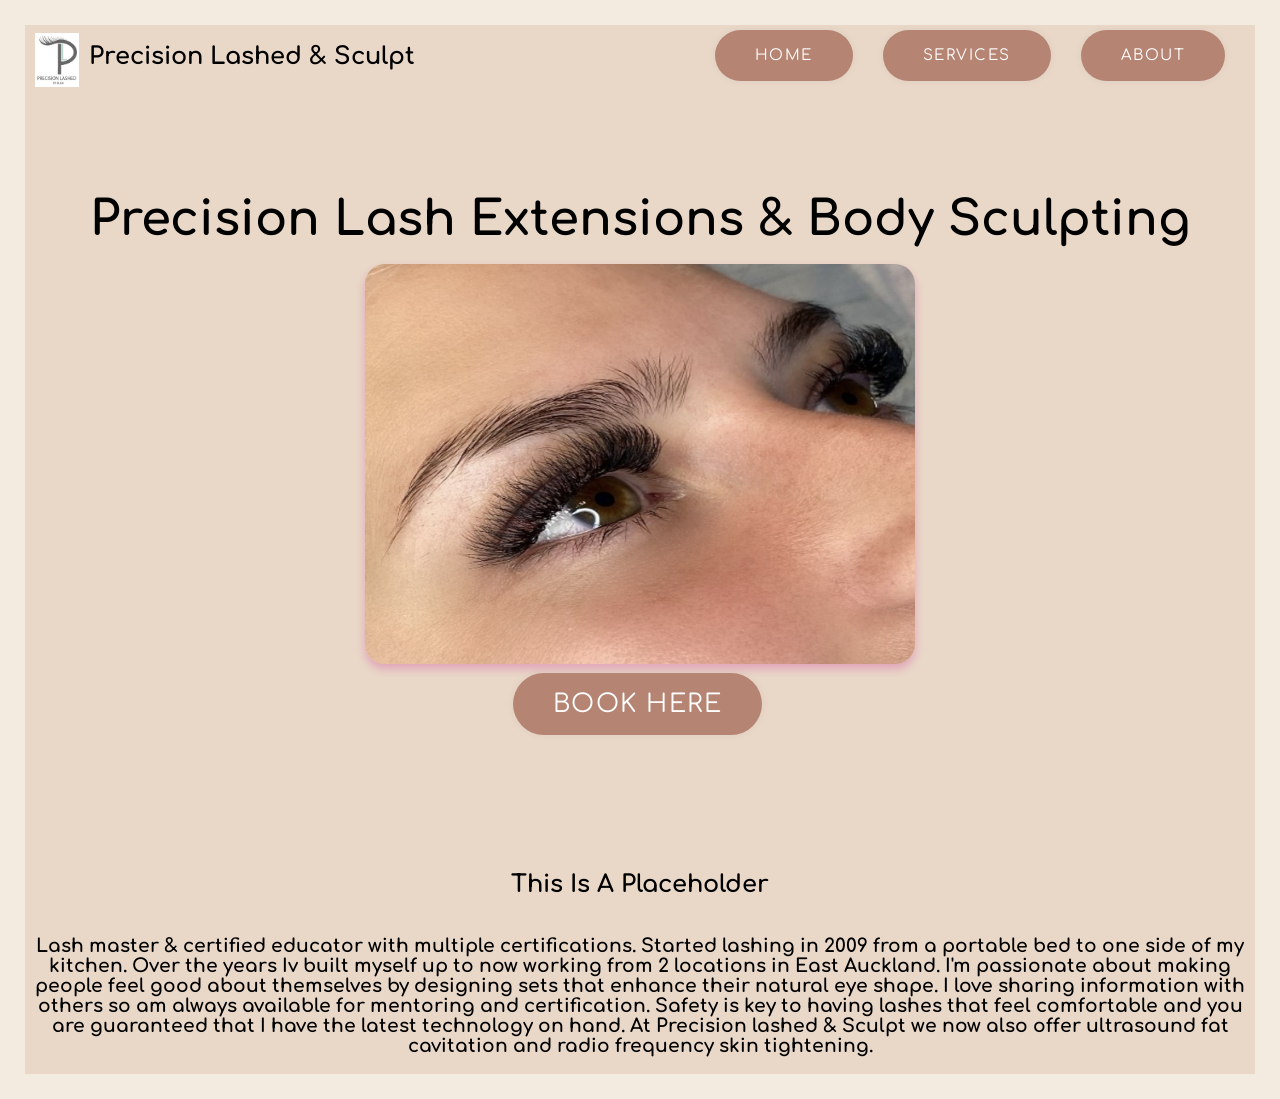
==== index.html @ bd3dc472 "Base Version" ====
<!doctype html>
<html lang="en-NZ">
  <head>
    <!--the title tag is what text shows in the tab-->
    <title>Precision Lashed & Sculpt</title>
    <!--the link tag is what style sheet the html links to-->
    <link rel="icon" href="Images/precisionimages/precisionlogo.jpg" />
    <!--Font Importing-->
    <link rel="stylesheet" href="style.css" />
    <link rel="preconnect" href="https://fonts.googleapis.com" />
    <link rel="preconnect" href="https://fonts.gstatic.com" crossorigin />
    <link
      href="https://fonts.cdnfonts.com/css/bankgothic-md-bt"
      rel="stylesheet"
    />
    <link href="https://fonts.cdnfonts.com/css/orbitron" rel="stylesheet" />
    <link
      href="https://fonts.googleapis.com/css2?family=Comfortaa:wght@300..700&display=swap"
      rel="stylesheet"
    />
    <style>
      @import url("https://fonts.cdnfonts.com/css/orbitron");
      @import url("https://fonts.cdnfonts.com/css/bankgothic-md-bt");
    </style>
  </head>

  <body>
    <!--navigation-->
    <div class="dropdown">
      <button class="dropbtn">About</button>
      <div class="dropdown-content">
        <a href="desktopaboutus.html"
          ><button class="contentbtn">Salon Info</button></a
        >
        <a href="desktopgamepages.html"
          ><button class="contentbtn">FAQ's</button></a
        >
        <a href="index.html"><button class="contentbtn">Contact Us</button></a>
      </div>
    </div>
    <div class="dropdown">
      <button class="dropbtn">Services</button>
      <div class="dropdown-content">
        <a href="desktopaboutus.html"
          ><button class="contentbtn">Lash Extensions/Lifts</button></a
        >
        <a href="desktopgamepages.html"
          ><button class="contentbtn">Fat Cavitation</button></a
        >
        <a href="desktophomescreen.html"
          ><button class="contentbtn">RF Skin Tightening</button></a
        >
      </div>
    </div>
    <div class="dropdown">
      <button class="dropbtn">Home</button>
      <div class="dropdown-content"></div>
    </div>
    <a href="index.html"
      ><img
        alt="This is a Logo"
        src="Images/precisionimages/precisionlogo.jpg"
        class="logoimg"
    /></a>
    <h1 class="logotext">Precision Lashed & Sculpt</h1>
    <div class="div1">
      <br />
      <h2 class="text4">Precision Lash Extensions & Body Sculpting</h2>
      <br />
      <img
        alt="Featured Game"
        src="Images/precisionimages/lashimage1.jpg"
        class="image2"
      />
      <br />
      <div class="div5">
        <a href="https://bookings.gettimely.com/precisionlashed/bb/book"
          ><button class="bookbutton1">Book Here</button></a
        >
      </div>
      <br />
      <h3 class="text2">This Is A Placeholder</h3>
      <br />
      <h3>
        Lash master & certified educator with multiple certifications. Started
        lashing in 2009 from a portable bed to one side of my kitchen. Over the
        years Iv built myself up to now working from 2 locations in East
        Auckland. I'm passionate about making people feel good about themselves
        by designing sets that enhance their natural eye shape. I love sharing
        information with others so am always available for mentoring and
        certification. Safety is key to having lashes that feel comfortable and
        you are guaranteed that I have the latest technology on hand. At
        Precision lashed & Sculpt we now also offer ultrasound fat cavitation
        and radio frequency skin tightening.
      </h3>
      <br />
    </div>
  </body>
</html>
---- style.css ----
*{
    text-align: center;
    margin:0 auto;
}
ol{
    list-style-type:none;
}
ol li{
    font-size:1.2em;
    height: fit-content;
    width: 10%;
    border: 1px solid rgb(0, 0, 0);
    padding: 10%;
    margin: auto;
    align-items: center;

}
.flex-container {
    display: flex;
    flex-flow:row wrap;
height:500px;
width:500px;
}


.flex-item {
background:#00a5cf;
height:500px;
width:500px;
}
ul {
  list-style-type:none;
  margin: 0;
  padding: 0;
  overflow: hidden;
}

li {
  float: left;
  border-right:4px solid #192d69;
}
body{ 
  background-color: #E9D8C8;
  border: 25px solid #F3EBE0 ;
  min-height:100vh;
}



h1{
font-family: 'Comfortaa', sans-serif;
font-size:3em;
color:rgb(0, 0, 0);
}
h2{
font-family:'Comfortaa';
color:rgb(0, 0, 0);
font-size:5em;
}
h3{
font-family: 'Comfortaa';
color:rgb(0, 0, 0);
}

.image1{
  height:100%;
  width:100%;
  position:absolute;
  left: 0px;
  right:0px;
  z-index:-1;
}
.bookbutton1{
  display: flex;
  align-items: center;
  padding: 17px 40px;
  border-radius: 50px;
  cursor: pointer;
  border: 0;
  background-color: #B58473;
  margin-bottom:100px ;
  box-shadow: rgb(0 0 0 / 5%) 0 0 8px;
  color: hsl(0, 0%, 100%);
  letter-spacing: 1.5px;
  text-transform: uppercase;
  font-family: 'Comfortaa', sans-serif;
  font-size: 25px;
  transition: all 0.5s ease;
}
.bookbutton1:hover {
  letter-spacing: 3px;
  background-color: #f3e1ae;
  color: hsl(0, 0%, 100%);
}

.bookbutton1:active {
  letter-spacing: 3px;
  background-color: #f3e1ae;
  color: hsl(0, 0%, 100%);
  transform: translateY(5px);
  transition: 100ms;}
/* from Uiverse.io by barisdoganstucu */
button {
  padding: 17px 40px;
  border-radius: 50px;
  cursor: pointer;
  border: 0;
  background-color: #B58473;
  box-shadow: rgb(0 0 0 / 5%) 0 0 8px;
  color: hsl(0, 0%, 100%);
  margin-right:5px;
  margin-top:5px;
  margin-bottom:10px;
  letter-spacing: 1.5px;
  text-transform: uppercase;
  font-family: 'Comfortaa', sans-serif;
  font-size: 15px;
  transition: all 0.5s ease;
  float:right
}

button:hover {
  letter-spacing: 3px;
  background-color: #f3e1ae;
  color: hsl(0, 0%, 100%);
}

button:active {
  letter-spacing: 3px;
  background-color: #f3e1ae;
  color: hsl(0, 0%, 100%);
  transform: translateY(5px);
  transition: 100ms;
}
.logotext{
  font-family: 'Comfortaa', sans-serif;
  font-size:1.5em ;
  margin-top:18px ;
  margin-bottom: 30px;
  float:left
}

.div1{
  width:100%;
  height:fit-content ;
}
.divbar{
  list-style-type: none;
  margin: 0;
  padding: 0;
  overflow: hidden;
  height:60px;
  width:100%;
  background-color:black ;
}
.text2{
  font-family: 'Comfortaa', sans-serif;
  font-size:1.5em ;
  margin-top:18px;
  margin-bottom:20px;
}
.image2{
  height: 400px;
  width:550px;
  border-radius: 20px;
  box-shadow: #e0a3b9 0px 5px 10px; 
}
.image3{
  height:120%;
  width:100%;
  position:absolute;
  left: 0px;
  right:0px;
  z-index:-1;}

.image4{
  height: 400px;
  width:550px;
  border-radius: 20px;
  border:5px #120a8f solid;
  margin-left:10px;
  float:left;
}

.loadingimg{
  height:70px;
  float:left;
}

.loadinglogo{
  height:70px;
  margin-left: 15px;
  margin-bottom:30px;
  rotate:30deg ;
  margin-top:15px ;
  border: 2px solid white; 
  float:left;
}

.loadinglogo:hover{
  animation: rotation 1s infinite linear;
}

.loadingtext{
  font-family: 'Comfortaa', sans-serif;
  font-size:1.5em ;
  margin-bottom: 3px;
  margin-right:90px;
}



@keyframes rotation {
  from {
    transform: rotate(0deg);
  }
  to {
    transform: rotate(359deg);
  }
}

.selectionbutton1{
  padding: 17px 40px;
  border-radius: 50px;
  cursor: pointer;
  border: 0;
  box-shadow: rgb(0 0 0 / 5%) 0 0 8px;
  color: hsl(0, 0%, 100%);
  margin-top:2px;
  margin-left:25px;
  margin-right:2px;
  margin-bottom:10px;
  letter-spacing: 1.5px;
  text-transform: uppercase;
  font-family: 'Comfortaa', sans-serif;
  font-size: 30px;
  transition: all 0.5s ease;
  float: left;
}
.selectionbutton2{
  padding: 17px 40px;
  border-radius: 50px;
  cursor: pointer;
  border: 0;
  box-shadow: rgb(0 0 0 / 5%) 0 0 8px;
  color: hsl(0, 0%, 100%);
  margin-top:80px;
  margin-bottom:10px;
  margin-right:25px;
  margin-left:2px;
  letter-spacing: 1.5px;
  text-transform: uppercase;
  font-family: 'Comfortaa', sans-serif;
  font-size: 30px;
  transition: all 0.5s ease;
  float:right;
}

.selectiontext{
font-size: 2em;
font-family: 'Comfortaa', sans-serif;
}

.mobileimg1{
  height:100vh;
  width:100%;
  position:absolute;
  left: 0px;
  right:0px;
  z-index:-1;
}
.bigmobilebutton{
  padding: 17px 40px;
  border-radius: 50px;
  border: 0;
  background-color: #120a8f;
  box-shadow: rgb(0 0 0 / 5%) 0 0 8px;
  color: hsl(0, 0%, 100%);
  margin-right:5px;
  margin-top:5px;
  margin-bottom:10px;
  letter-spacing: 1.5px;
  text-transform: uppercase;
  font-family: 'Comfortaa', sans-serif;
  font-size: 40px;
  transition: all 0.5s ease;
  float:left;
}
.mobilelogotext{
  font-family: 'Comfortaa', sans-serif;
  font-size:3em ;
  margin-top:36px ;
  margin-left:5px;
  margin-bottom: 30px;
  float:left;
}
.mobilelogoimage{
  height: 80px;
  margin-top:24px ;
  margin-left: 20px;
  margin-right: 10px;
  margin-bottom:30px;
  rotate:30deg ;
  border: 2px solid white; 
  float:right;
}
.logoimg{
  cursor: pointer;
  height: 50px;
  margin-top:8px ;
  margin-left: 10px;
  margin-right: 10px;
  margin-bottom:30px;
  border: 2px solid white; 
  float:left;
  
}
.mobilenavbar{
  float:left;
  width:fit-content;
  height:100%;
  
}

.mobiletext1{
  font-family: 'Comfortaa', sans-serif;
  font-size:3.5em ;
  margin-top:20px;
  margin-bottom:20px;
}

.mobiletext2{
  font-family: 'Comfortaa', sans-serif;
  font-size:2em ;
}
.mobiletext3{
  font-family:'trebuchet MS';
  font-size: 7em;
  margin-top:100px;
}
.homescreenbody{
  background-color:black ;
  background-size:100% 100%;
}
.platformbody{
  background-image: url(Images/annie-spratt-gM8igOIP5MA-unsplash.jpg);
  background-size:100% 100%;
}
.practicediepio{
  cursor: pointer;
  height:500px;
  width:500px;
  box-shadow: rgb(0 0 0 / 5%) 0 0 8px;
  color: hsl(0, 0%, 100%);
  margin-right:37.5px;
  background-color: #120a8f;
  margin-left: 80px;
  margin-top:5px;
  margin-bottom:10px;
  letter-spacing: 1.5px;
  text-transform: uppercase;
  font-family: 'Comfortaa', sans-serif;
  font-size: 20px;
  transition: all 0.5s ease-in-out;
  float:left
}
.geometrymath{
  cursor: pointer;
  height:500px;
  width:500px;
  box-shadow: rgb(0 0 0 / 5%) 0 0 8px;
  color: hsl(0, 0%, 100%);
  margin-right:5px;
  margin-left:37.5px;
  background-color: #120a8f;
  margin-top:5px;
  margin-right:80px;
  margin-bottom:10px;
  letter-spacing: 1.5px;
  text-transform: uppercase;
  font-family: 'Comfortaa', sans-serif;
  font-size: 20px;
  transition: all 0.5s ease-in-out;
  float:right;
}
.practicediepio:hover{
  letter-spacing: 3px;
  background-image: url(Images/practicediep.png);
  background-color: #120a8f;
  background-size: cover;
  color: hsl(0, 0%, 100%);
}

.geometrymath:hover{
  letter-spacing: 3px;
  background-image: url(Images/geometrymath.png);
  background-color: #120a8f;
  background-size: cover;
  color: hsl(0, 0%, 100%);
}
.infotext1{
  font-family: 'Comfortaa', sans-serif;
  font-size:2em ;
  padding-top:30px;
  padding-left:60px;
  padding-right:60px;
}
.infotext2{
  font-family: 'Comfortaa', sans-serif;
  font-size:1.5em ;
  padding-top:30px;
  padding-left:60px;
  padding-right:60px;
}

.div2{
  width:fit-content;
  height: fit-content;
  float:left;
}
.div3{
  width:fit-content;
  height: fit-content;
  float:right;}

.image5{
  width: 42%;
  height:42%;
  margin-top:20px;
}
.mobilepracticediepio{
  cursor: pointer;
  height:500px;
  width:500px;
  box-shadow: rgb(0 0 0 / 5%) 0 0 8px;
  color: hsl(0, 0%, 100%);
  background-image:url(Images/practicediep.png);
  background-size: cover;
  margin-top:5px;
  margin-bottom:20px;
  letter-spacing: 1.5px;
  text-transform: uppercase;
  font-family: 'Comfortaa', sans-serif;
  font-size: 40px;
  transition: all 0.5s ease-in-out;
  float:left;
  margin-left:25%;
}
.mobilegeometrymath{
  cursor: pointer;
  height:500px;
  width:500px;
  box-shadow: rgb(0 0 0 / 5%) 0 0 8px;
  color: hsl(0, 0%, 100%);
  background-image:url(Images/geometrymath.png);
  background-size: cover;
  margin-top:5px;
  margin-bottom:20px;
  letter-spacing: 1.5px;
  text-transform: uppercase;
  font-family: 'Comfortaa', sans-serif;
  font-size: 40px;
  transition: all 0.5s ease-in-out;
  float:left;
  margin-left:25%;
}

.mobilediv2{
  width:fit-content;
  height: fit-content;
  left:50%;
  right:50%;
}
.mobiletext4{
  font-family:'trebuchet MS';
  font-size: 7em;
  margin-top:400px;
}
.div4{
  height:fit-content ;
  width:fit-content;
}
.text3{
  margin-top: 100px;
}

.text4{
  align-items: center;
  margin-top: 150px;
  font-size: 3em;
  font-family: "Comfortaa";
}
.div5{
  display: flex;
  align-items: center;
}
.dropbtn {
  padding: 17px 40px;
  border-radius: 50px;
  cursor: pointer;
  border: 0;
  background-color: #B58473;
  box-shadow: rgb(0 0 0 / 5%) 0 0 8px;
  color: hsl(0, 0%, 100%);
  margin-right:5px;
  margin-top:5px;
  letter-spacing: 1.5px;
  text-transform: uppercase;
  font-family: 'Comfortaa', sans-serif;
  font-size: 15px;
  transition: all 0.5s ease;
  float:right
}
.contentbtn {
  white-space: nowrap;
  width:100%;
  padding: 17px 20px;
  border-radius: 50px;
  cursor: pointer;
  border: 0;
  background-color: #B58473;
  box-shadow: rgb(0 0 0 / 5%) 0 0 8px;
  color: hsl(0, 0%, 100%);
  margin-right:5px;
  margin-top:5px;
  letter-spacing: 1.5px;
  text-transform: uppercase;
  font-family: 'Comfortaa', sans-serif;
  font-size: 15px;
  transition: all 0.5s ease;
  float:left;
 
}

/* The container <div> - needed to position the dropdown content */
.dropdown {
  position:relative;
  float:right;
  margin-right: 25px;
  min-width: 100px;
}

/* Dropdown Content (Hidden by Default) */
.dropdown-content {
  display: none;
  position: absolute;
  min-width: 100px;
  z-index: 1;
  margin-top:55px;
}

/* Links inside the dropdown */
.dropdown-content a {
  color: black;
  padding: 12px 1px;
  text-decoration: none;
  display: block;
}

/* Change color of dropdown links on hover */

/* Show the dropdown menu on hover */
.dropdown:hover .dropdown-content {
  display: block;
  
}

/* Change the background color of the dropdown button when the dropdown content is shown */
.dropdown:hover .dropbtn {
  letter-spacing: 3px;
  background-color: #f3e1ae;
  color: hsl(0, 0%, 100%);
}
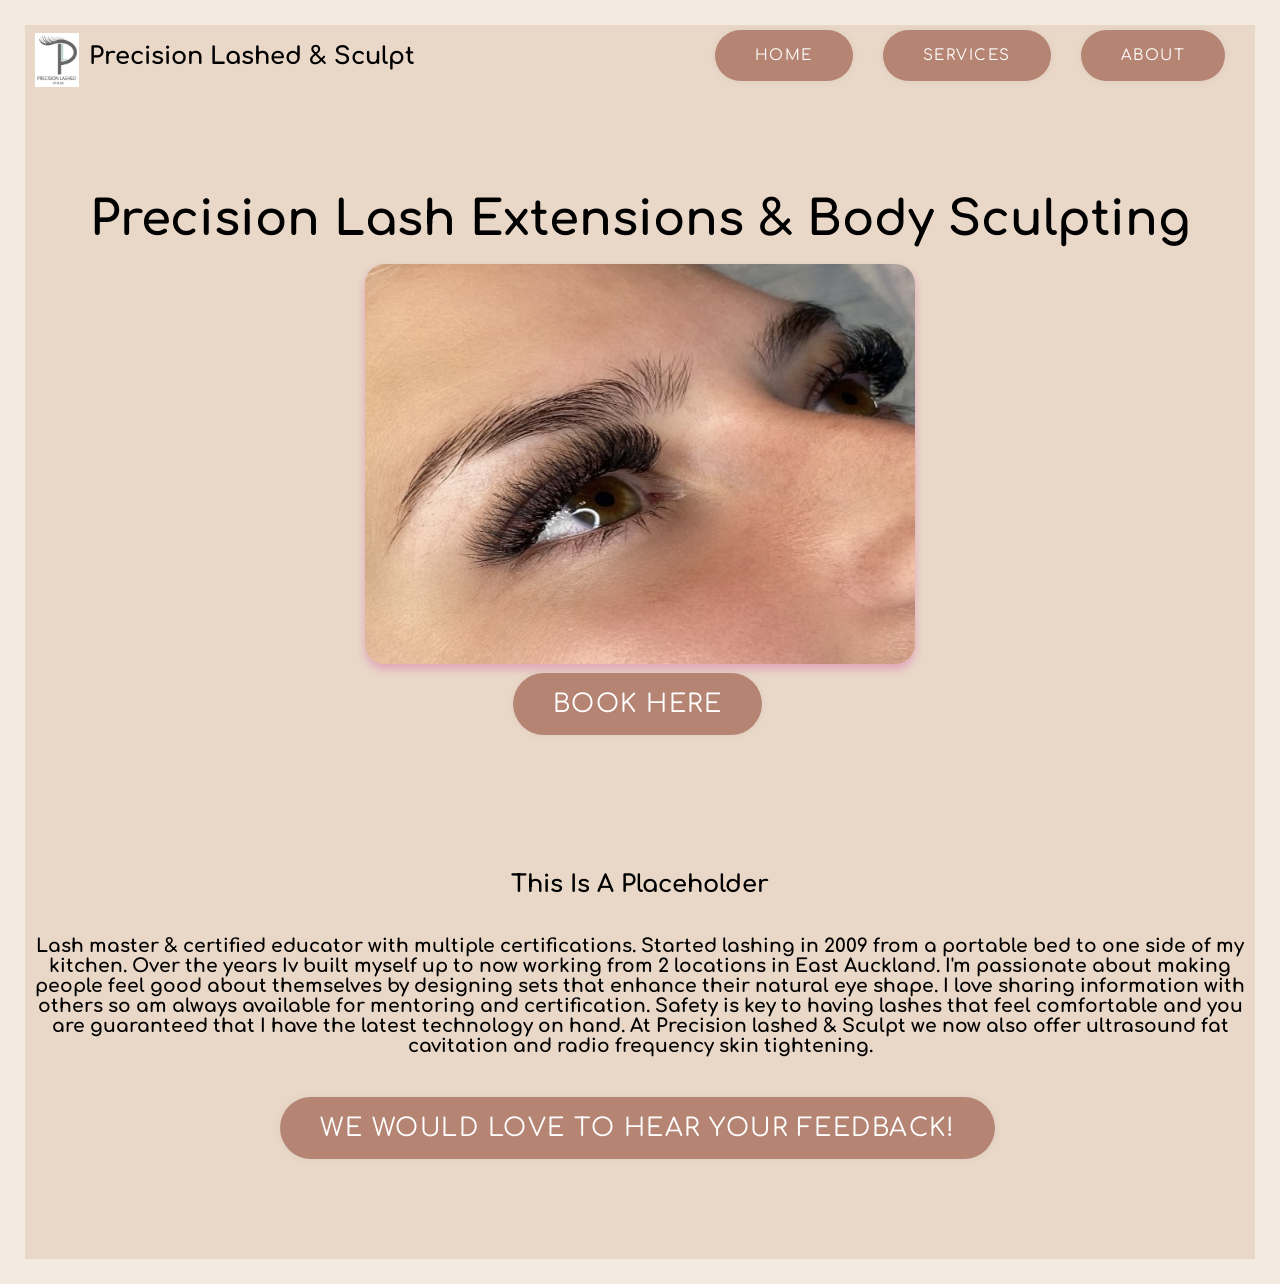
==== commit d2ce6eb0: "version wip" ====
--- a/index.html
+++ b/index.html
@@ -95,5 +95,12 @@
       </h3>
       <br />
     </div>
+    <br>
+    <div class="div5">
+        <a href=""
+          ><button class="bookbutton1">We Would Love To Hear Your Feedback!</button></a
+        >
+      </div>
+    </div>
   </body>
 </html>
--- a/style.css
+++ b/style.css
@@ -571,3 +571,56 @@
   background-color: #f3e1ae;
   color: hsl(0, 0%, 100%);
 }
+.feedbackbutton{
+    background-color: #28a745;
+    color: white;
+    border: none;
+    padding: 12px 20px;
+    cursor: pointer;
+    border-radius: 4px;
+    width: 100%;
+}  
+.feedbackbutton:hover{
+  background-color: #218838;
+}
+.feedbackbody{
+    font-family: Arial, sans-serif;
+    background-color: #f4f7f6;
+    display: flex;
+    justify-content: center;
+    padding: 40px;
+}
+.feedback-container {
+    background: #fff;
+    padding: 25px;
+    border-radius: 8px;
+    box-shadow: 0 4px 15px rgba(0,0,0,0.1);
+    width: 100%;
+    max-width: 500px;
+}
+form input, form textarea {
+    width: 100%;
+    padding: 10px;
+    margin: 10px 0;
+    border: 1px solid #ccc;
+    border-radius: 4px;
+    box-sizing: border-box;
+}
+.feedback-list-wrapper {
+    margin-top: 30px;
+}
+.feedback-item {
+    background: #f9f9f9;
+    padding: 15px;
+    border-left: 4px solid #28a745;
+    margin-bottom: 10px;
+    border-radius: 0 4px 4px 0;
+}
+.feedback-item strong {
+    display: block;
+    color: #333;
+}
+.no-feedback {
+    color: #777;
+    font-style: italic;
+}
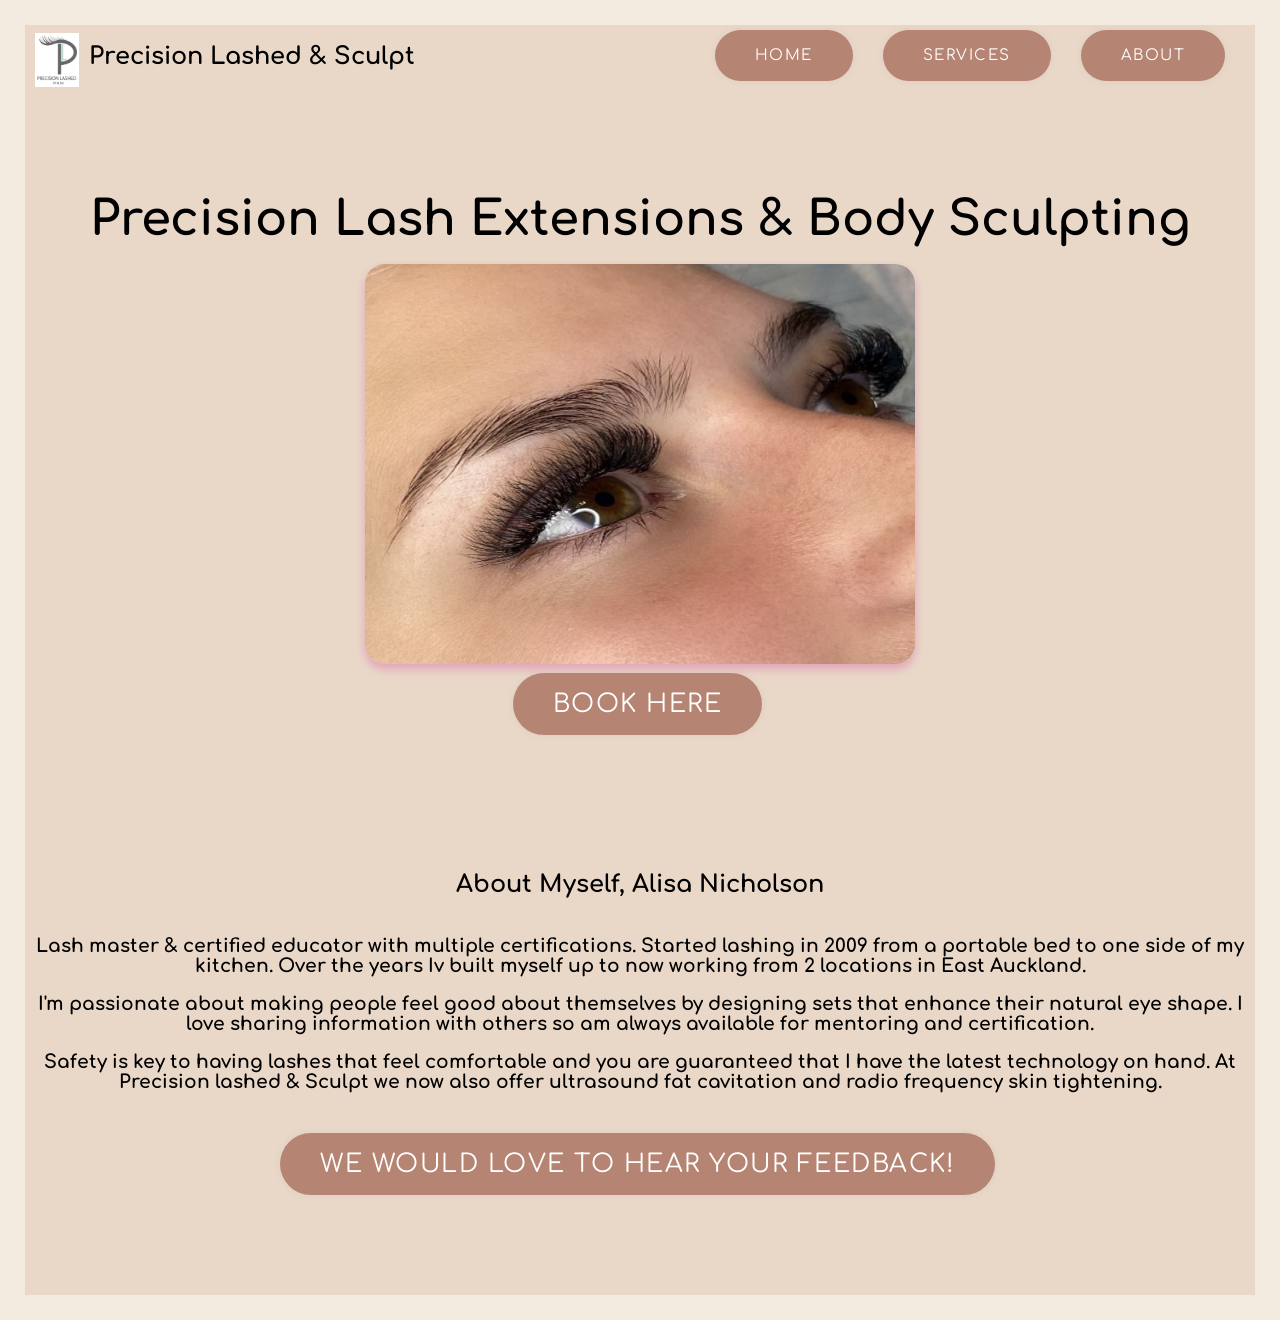
==== commit 768b9b83: "1.2" ====
--- a/index.html
+++ b/index.html
@@ -79,20 +79,23 @@
         >
       </div>
       <br />
-      <h3 class="text2">This Is A Placeholder</h3>
+      <h3 class="text2">About Myself, Alisa Nicholson</h3>
       <br />
-      <h3>
+      <h3 class="text5">
         Lash master & certified educator with multiple certifications. Started
         lashing in 2009 from a portable bed to one side of my kitchen. Over the
         years Iv built myself up to now working from 2 locations in East
-        Auckland. I'm passionate about making people feel good about themselves
+        Auckland. </h3>
+        <br>
+        <h3 class="text5">I'm passionate about making people feel good about themselves
         by designing sets that enhance their natural eye shape. I love sharing
         information with others so am always available for mentoring and
-        certification. Safety is key to having lashes that feel comfortable and
+        certification.</h3> 
+        <br>
+        <h3 class="text5">Safety is key to having lashes that feel comfortable and
         you are guaranteed that I have the latest technology on hand. At
         Precision lashed & Sculpt we now also offer ultrasound fat cavitation
-        and radio frequency skin tightening.
-      </h3>
+        and radio frequency skin tightening.</h3>
       <br />
     </div>
     <br>
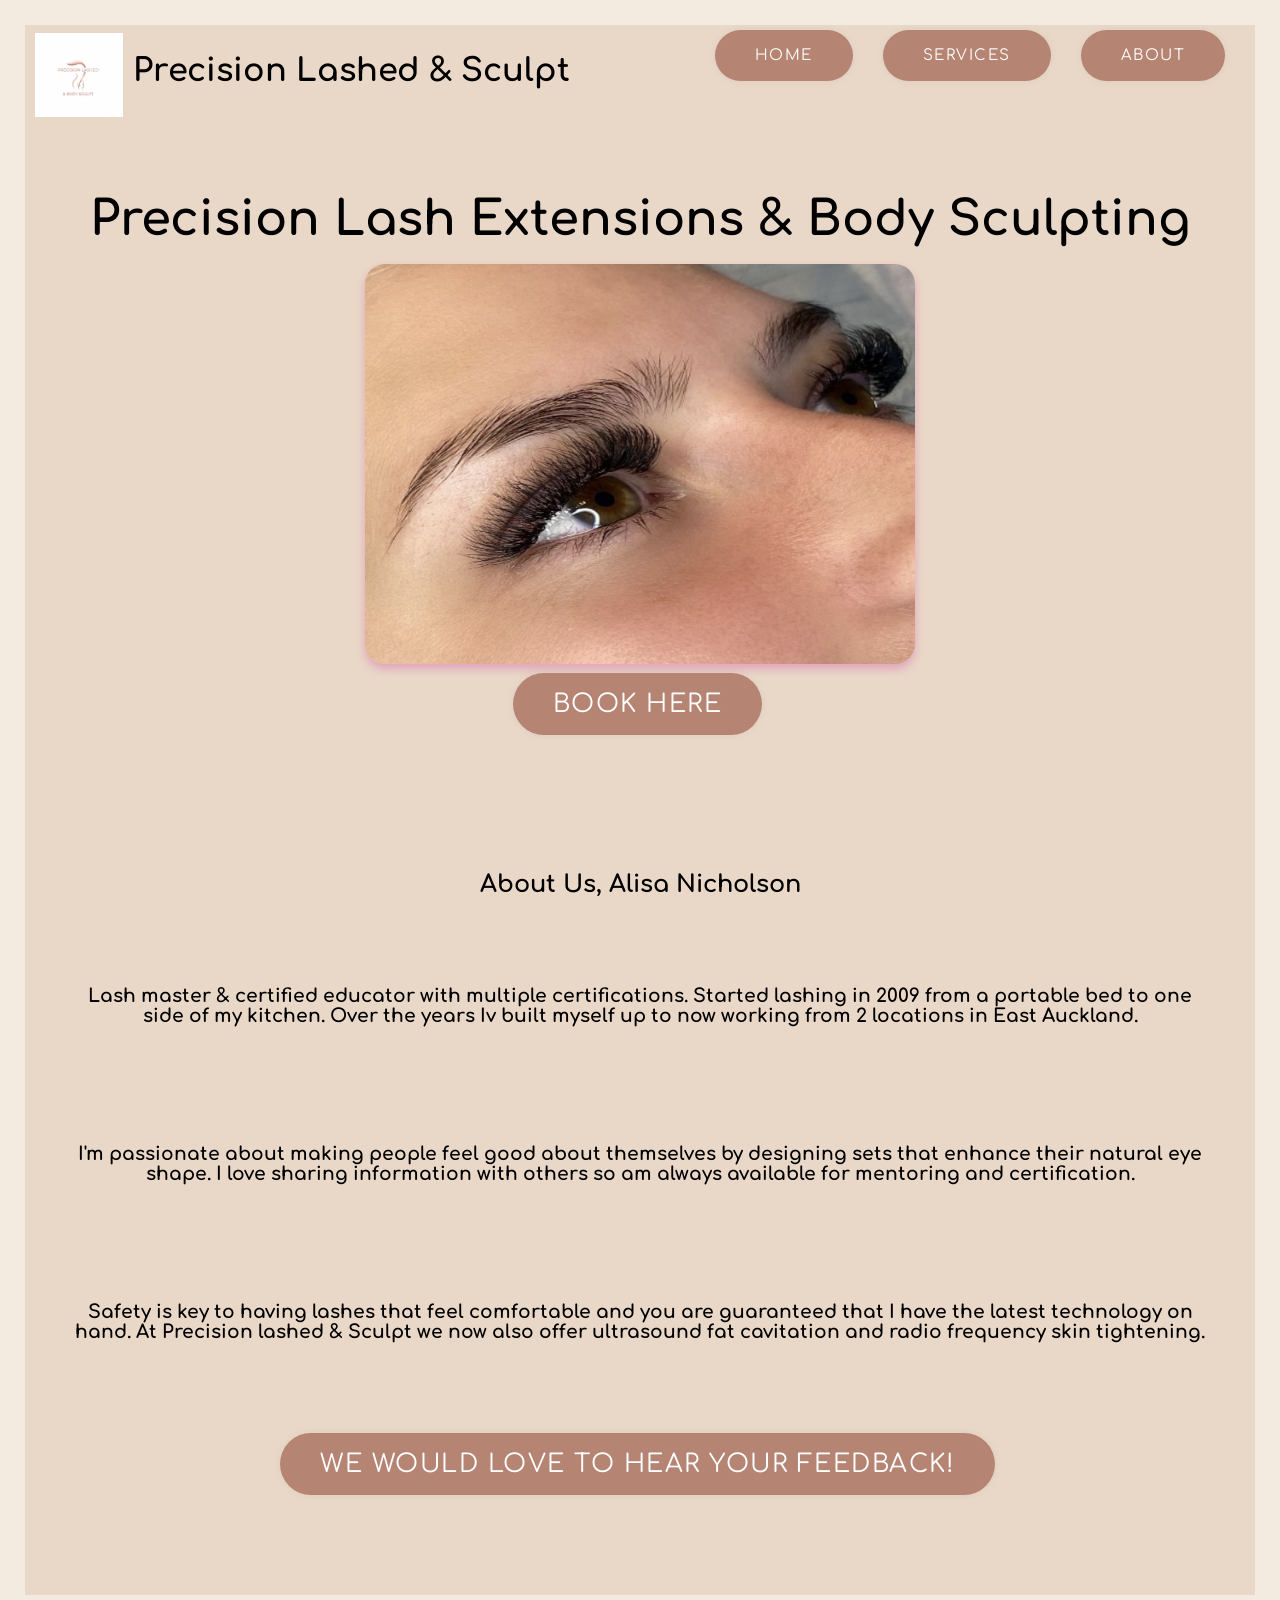
==== commit 26e469a7: "1.3 Media Queries" ====
--- a/index.html
+++ b/index.html
@@ -4,7 +4,7 @@
     <!--the title tag is what text shows in the tab-->
     <title>Precision Lashed & Sculpt</title>
     <!--the link tag is what style sheet the html links to-->
-    <link rel="icon" href="Images/precisionimages/precisionlogo.jpg" />
+    <link rel="icon" href="Images/precisionimages/precisionlogo2.jpg" />
     <!--Font Importing-->
     <link rel="stylesheet" href="style.css" />
     <link rel="preconnect" href="https://fonts.googleapis.com" />
@@ -59,7 +59,7 @@
     <a href="index.html"
       ><img
         alt="This is a Logo"
-        src="Images/precisionimages/precisionlogo.jpg"
+        src="Images/precisionimages/precisionlogo2.jpg"
         class="logoimg"
     /></a>
     <h1 class="logotext">Precision Lashed & Sculpt</h1>
@@ -79,7 +79,7 @@
         >
       </div>
       <br />
-      <h3 class="text2">About Myself, Alisa Nicholson</h3>
+      <h3 class="text2">About Us, Alisa Nicholson</h3>
       <br />
       <h3 class="text5">
         Lash master & certified educator with multiple certifications. Started
@@ -100,7 +100,7 @@
     </div>
     <br>
     <div class="div5">
-        <a href=""
+        <a href="practiceprojects/feedbacktest.html"
           ><button class="bookbutton1">We Would Love To Hear Your Feedback!</button></a
         >
       </div>
--- a/style.css
+++ b/style.css
@@ -134,8 +134,8 @@
 }
 .logotext{
   font-family: 'Comfortaa', sans-serif;
-  font-size:1.5em ;
-  margin-top:18px ;
+  font-size:2em ;
+  margin-top:28px ;
   margin-bottom: 30px;
   float:left
 }
@@ -306,7 +306,7 @@
 }
 .logoimg{
   cursor: pointer;
-  height: 50px;
+  height: 80px;
   margin-top:8px ;
   margin-left: 10px;
   margin-right: 10px;
@@ -623,4 +623,144 @@
 .no-feedback {
     color: #777;
     font-style: italic;
-}+}
+
+.text5{
+  padding:50px;
+}
+  .layout { padding: 1rem; }
+@media (min-width: 768px) {
+  .layout { display: grid; grid-template-columns: 240px 1fr; }
+}
+
+@media screen and (max-width: 768px) {
+  
+ 
+  body {
+    border: 10px solid #F3EBE0;
+  }
+
+  .flex-container, .flex-item, .image2, .image4,
+  .practicediepio, .geometrymath, .mobilepracticediepio, .mobilegeometrymath {
+    width: 90% !important;
+    max-width: 500px;
+    height: auto !important;
+    aspect-ratio: 1 / 1; 
+  }
+
+  
+  .image2, .image4 {
+    aspect-ratio: 4 / 3;
+  }
+
+
+  h1 { font-size: 2em; }
+  h2 { font-size: 2.8em; }
+  .mobiletext1 { font-size: 2.2em; }
+  .mobiletext2 { font-size: 1.5em; }
+  
+  
+  .mobiletext3, .mobiletext4 { 
+    font-size: 3.5em !important; 
+  }
+  
+  .mobiletext4, .text3, .text4 {
+    margin-top: 40px !important;
+  }
+  
+  .text4 {
+    font-size: 2em;
+  }
+
+  .div2, .div3, .image4, 
+  .practicediepio, .geometrymath, 
+  .mobilepracticediepio, .mobilegeometrymath,
+  .selectionbutton1, .selectionbutton2,
+  button, .dropbtn, .contentbtn, .dropdown {
+    float: none !important;
+    margin: 15px auto !important;
+    display: block !important;
+    left: auto !important;
+    right: auto !important;
+  }
+
+  ol li {
+    width: 80%;
+    padding: 5%;
+  }
+
+  .feedback-container {
+    width: 95%;
+    padding: 15px;
+  }
+
+  .dropbtn, .contentbtn {
+    width: 100% !important;
+    box-sizing: border-box;
+  }
+
+  .dropdown {
+    width: 90%;
+    max-width: 300px;
+  }
+
+  .dropdown-content {
+    position: relative;
+    margin-top: 10px;
+    width: 100%;
+  }
+  
+  .divbar {
+    height: auto;
+    padding: 10px 0;
+  }
+}
+/* ==========================================================================
+   TARGETED MOBILE VIEWPORTS (Screens 375px and Smaller)
+   ========================================================================== */
+@media screen and (max-width: 375px) {
+  
+  /* 1. Flexbox wrapper to align buttons perfectly side-by-side */
+  .divbar, 
+  .dropdown,
+  .div5,
+  .div1 {
+    display: flex !important;
+    flex-direction: row !important;
+    justify-content: center !important;
+    align-items: center !important;
+    gap: 8px !important; /* Creates a clean gap between adjacent buttons */
+    width: 100% !important;
+  }
+
+  /* 2. Style overrides to make sure buttons shrink enough to sit horizontally */
+  button, 
+  .dropbtn, 
+  .contentbtn, 
+  .selectionbutton1, 
+  .selectionbutton2 {
+    display: inline-flex !important;
+    float: left !important;
+    width: auto !important; /* Stops buttons from greedy full-width behavior */
+    flex: 1; /* Forces buttons to share the available horizontal space equally */
+    
+    /* Scale down spacing and text sizes so they don't break onto multiple lines */
+    font-size: 11px !important; 
+    padding: 10px 12px !important; 
+    margin: 0 !important; 
+    white-space: nowrap; /* Prevents button words from wrapping vertically */
+    letter-spacing: 0.5px !important;
+  }
+
+  /* Adjust dropdown wrapper components to match the grid line */
+  .dropdown {
+    margin: 0 !important;
+    max-width: 50% !important;
+  }
+
+  .dropdown-content {
+    position: absolute; /* Restores the popup flyout so it doesn't push elements down */
+    width: 100%;
+    margin-top: 35px;
+  }
+}
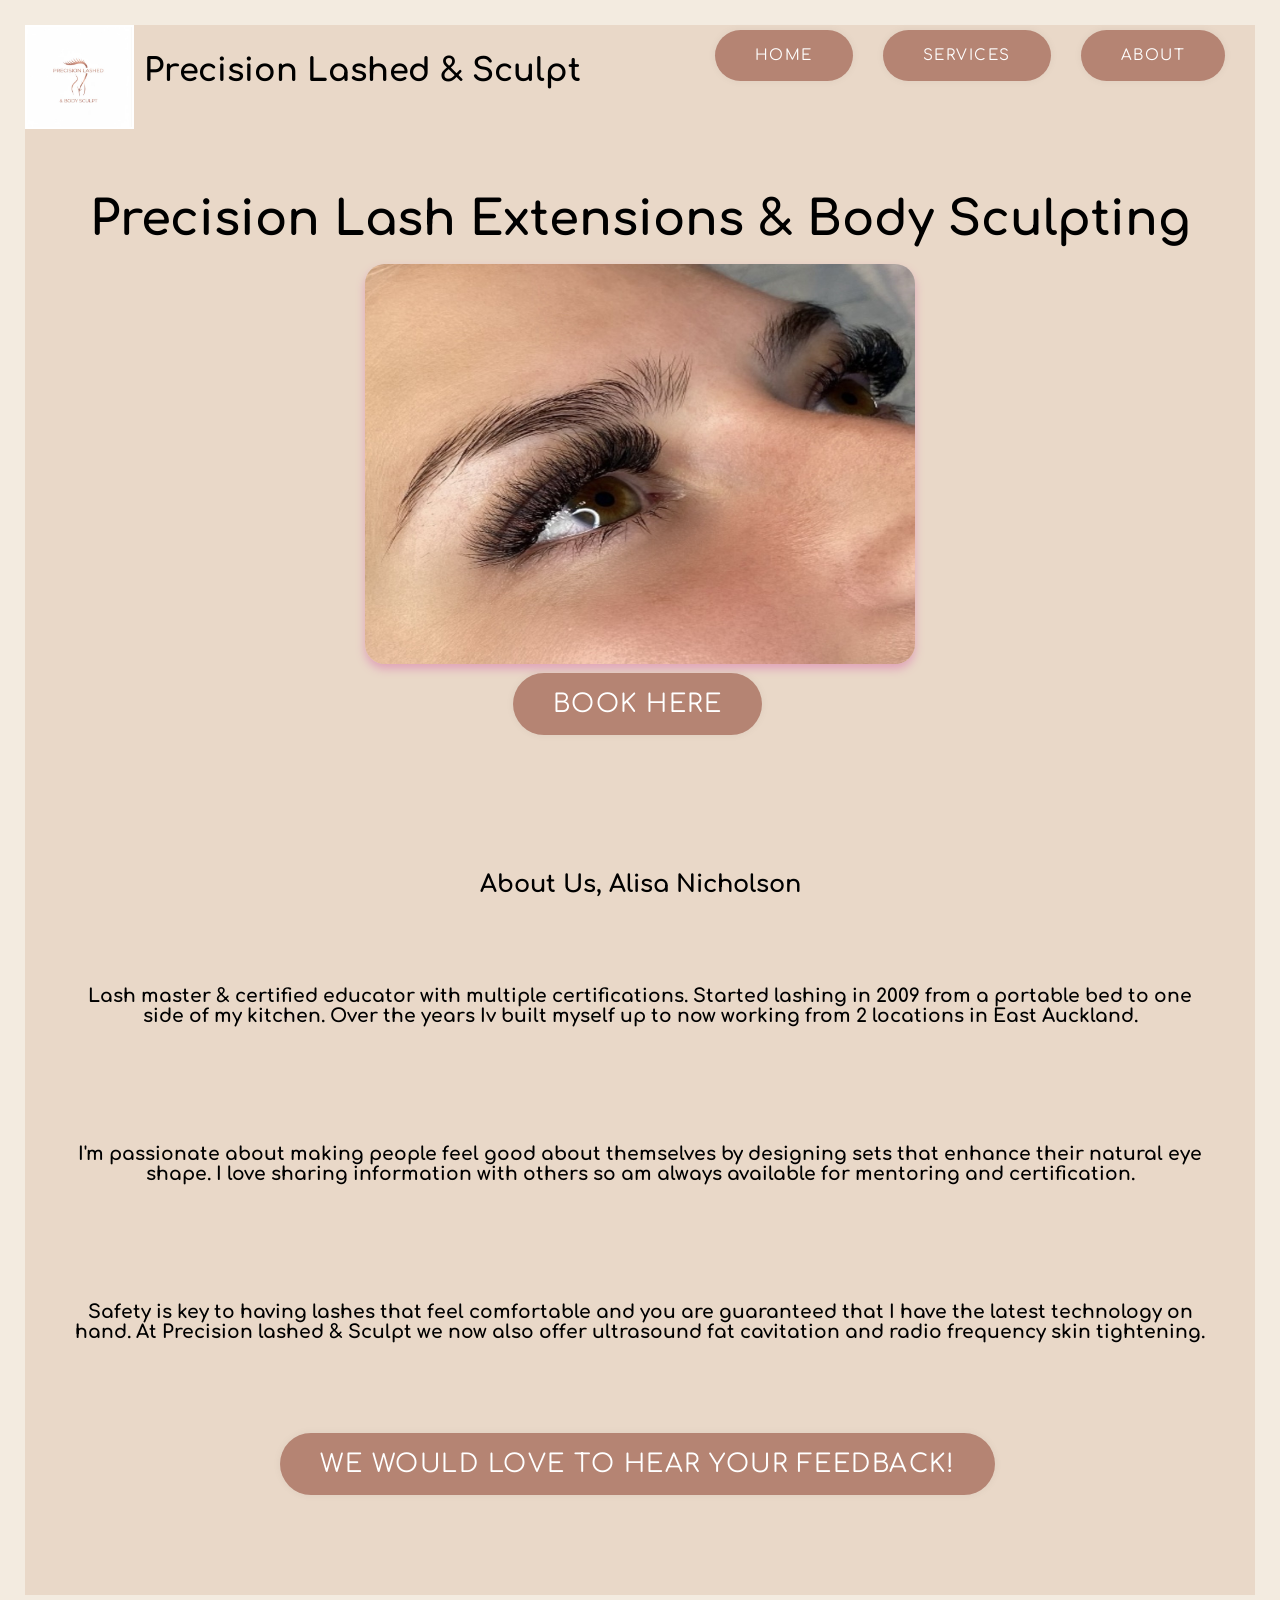
==== commit b7e217a4: "1.4 Final Changes, Updating the website pages and adding finishing touches" ====
--- a/index.html
+++ b/index.html
@@ -23,8 +23,16 @@
       @import url("https://fonts.cdnfonts.com/css/bankgothic-md-bt");
     </style>
   </head>
-
   <body>
+     <a href="index.html"
+      ><img
+        alt="This is a Logo"
+        src="Images/precisionimages/precisionlogo2.jpg"
+        class="logoimg"
+    /></a>
+    <h1 class="logotext">Precision Lashed & Sculpt</h1>
+    <main>
+    
     <!--navigation-->
     <div class="dropdown">
       <button class="dropbtn">About</button>
@@ -41,7 +49,7 @@
     <div class="dropdown">
       <button class="dropbtn">Services</button>
       <div class="dropdown-content">
-        <a href="desktopaboutus.html"
+        <a href="desktoplashlifts.html"
           ><button class="contentbtn">Lash Extensions/Lifts</button></a
         >
         <a href="desktopgamepages.html"
@@ -56,13 +64,7 @@
       <button class="dropbtn">Home</button>
       <div class="dropdown-content"></div>
     </div>
-    <a href="index.html"
-      ><img
-        alt="This is a Logo"
-        src="Images/precisionimages/precisionlogo2.jpg"
-        class="logoimg"
-    /></a>
-    <h1 class="logotext">Precision Lashed & Sculpt</h1>
+  
     <div class="div1">
       <br />
       <h2 class="text4">Precision Lash Extensions & Body Sculpting</h2>
@@ -100,10 +102,11 @@
     </div>
     <br>
     <div class="div5">
-        <a href="practiceprojects/feedbacktest.html"
+        <a href="feedbacktest.html"
           ><button class="bookbutton1">We Would Love To Hear Your Feedback!</button></a
         >
       </div>
     </div>
+    </main>
   </body>
 </html>
--- a/style.css
+++ b/style.css
@@ -70,6 +70,21 @@
   right:0px;
   z-index:-1;
 }
+ .logotext{
+  font-family: 'Comfortaa', sans-serif;
+  font-size:2em ;
+  margin-top:28px ;
+  margin-bottom: 30px;
+  float:left !important;
+} 
+.logoimg{
+  height: 100px;
+  margin-right: 10px;
+  margin-bottom:30px;
+  border: 2px solid white; 
+  float:left !important;
+  z-index: 9999;
+}
 .bookbutton1{
   display: flex;
   align-items: center;
@@ -132,14 +147,6 @@
   transform: translateY(5px);
   transition: 100ms;
 }
-.logotext{
-  font-family: 'Comfortaa', sans-serif;
-  font-size:2em ;
-  margin-top:28px ;
-  margin-bottom: 30px;
-  float:left
-}
-
 .div1{
   width:100%;
   height:fit-content ;
@@ -303,17 +310,6 @@
   rotate:30deg ;
   border: 2px solid white; 
   float:right;
-}
-.logoimg{
-  cursor: pointer;
-  height: 80px;
-  margin-top:8px ;
-  margin-left: 10px;
-  margin-right: 10px;
-  margin-bottom:30px;
-  border: 2px solid white; 
-  float:left;
-  
 }
 .mobilenavbar{
   float:left;
@@ -642,9 +638,9 @@
 
   .flex-container, .flex-item, .image2, .image4,
   .practicediepio, .geometrymath, .mobilepracticediepio, .mobilegeometrymath {
-    width: 90% !important;
+    width: 90% ;
     max-width: 500px;
-    height: auto !important;
+    height: auto ;
     aspect-ratio: 1 / 1; 
   }
 
@@ -661,11 +657,11 @@
   
   
   .mobiletext3, .mobiletext4 { 
-    font-size: 3.5em !important; 
+    font-size: 3.5em ; 
   }
   
   .mobiletext4, .text3, .text4 {
-    margin-top: 40px !important;
+    margin-top: 40px ;
   }
   
   .text4 {
@@ -677,11 +673,11 @@
   .mobilepracticediepio, .mobilegeometrymath,
   .selectionbutton1, .selectionbutton2,
   button, .dropbtn, .contentbtn, .dropdown {
-    float: none !important;
-    margin: 15px auto !important;
-    display: block !important;
-    left: auto !important;
-    right: auto !important;
+    float: none ;
+    margin: 15px auto ;
+    display: block ;
+    left: auto ;
+    right: auto ;
   }
 
   ol li {
@@ -695,7 +691,7 @@
   }
 
   .dropbtn, .contentbtn {
-    width: 100% !important;
+    width: 100% ;
     box-sizing: border-box;
   }
 
@@ -725,12 +721,12 @@
   .dropdown,
   .div5,
   .div1 {
-    display: flex !important;
-    flex-direction: row !important;
-    justify-content: center !important;
-    align-items: center !important;
-    gap: 8px !important; /* Creates a clean gap between adjacent buttons */
-    width: 100% !important;
+    display: flex ;
+    flex-direction: row ;
+    justify-content: center ;
+    align-items: center ;
+    gap: 8px; /* Creates a clean gap between adjacent buttons */
+    width: 100% ;
   }
 
   /* 2. Style overrides to make sure buttons shrink enough to sit horizontally */
@@ -739,23 +735,23 @@
   .contentbtn, 
   .selectionbutton1, 
   .selectionbutton2 {
-    display: inline-flex !important;
-    float: left !important;
-    width: auto !important; /* Stops buttons from greedy full-width behavior */
+    display: inline-flex ;
+    float: left ;
+    width: auto ; /* Stops buttons from greedy full-width behavior */
     flex: 1; /* Forces buttons to share the available horizontal space equally */
     
     /* Scale down spacing and text sizes so they don't break onto multiple lines */
-    font-size: 11px !important; 
-    padding: 10px 12px !important; 
-    margin: 0 !important; 
+    font-size: 11px ; 
+    padding: 10px 12px ; 
+    margin: 0 ; 
     white-space: nowrap; /* Prevents button words from wrapping vertically */
-    letter-spacing: 0.5px !important;
+    letter-spacing: 0.5px ;
   }
 
   /* Adjust dropdown wrapper components to match the grid line */
   .dropdown {
-    margin: 0 !important;
-    max-width: 50% !important;
+    margin: 0 ;
+    max-width: 50% ;
   }
 
   .dropdown-content {
